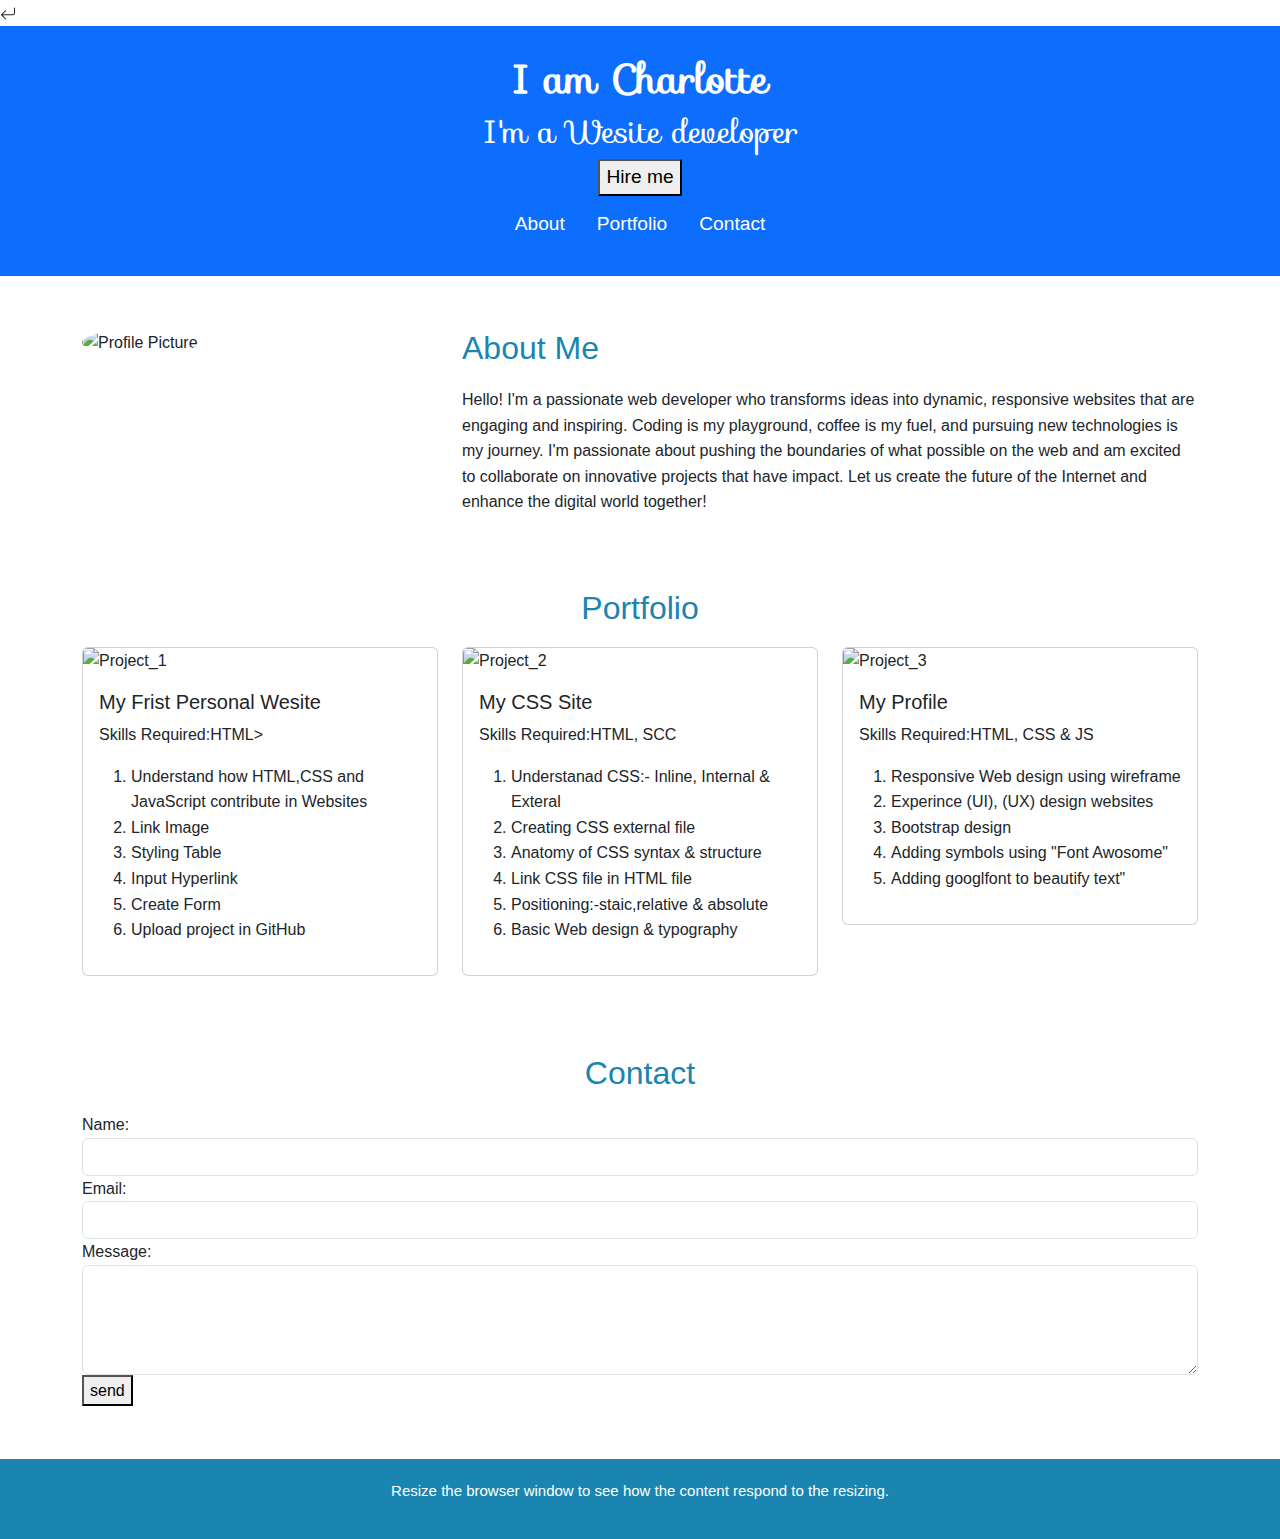
==== index.html @ f2565cda "Add files via upload" ====
<!doctype html>
<html lang="en">
<head>
    <meta charset="utf-8">
    <!--HTML5 introduced a method to let web designers take control over the viewport, through the <meta> tag include the following <meta> viewport element in all your web pages.-->

    <meta name="viewport" content="width=device-width, initial-scale=1.0">
<!--This gives the browser instructions on how to control the page's dimensions and scaling.
The width=device-width part sets the width of the page to follow the screen-width of the device (which will vary depending on the device).
The initial-scale=1.0 part sets the initial zoom level when the page is first loaded by the browser.-->

    <title>My Portfolio</title>
    <!-- Bootstrap CSS -->
    <link href="https://cdn.jsdelivr.net/npm/bootstrap@5.3.3/dist/css/bootstrap.min.css" rel="stylesheet" integrity="sha384-QWTKZyjpPEjISv5WaRU9OFeRpok6YctnYmDr5pNlyT2bRjXh0JMhjY6hW+ALEwIH" crossorigin="anonymous">
    <script src="https://cdn.jsdelivr.net/npm/bootstrap@5.3.3/dist/js/bootstrap.bundle.min.js" integrity="sha384-YvpcrYf0tY3lHB60NNkmXc5s9fDVZLESaAA55NDzOxhy9GkcIdslK1eN7N6jIeHz" crossorigin="anonymous"></script>

     <!-- Latest compiled JavaScript -->
     <svg xmlns="http://www.w3.org/2000/svg" width="16" height="16" fill="currentColor" class="bi bi-arrow-return-left" viewBox="0 0 16 16">
        <path fill-rule="evenodd" d="M14.5 1.5a.5.5 0 0 1 .5.5v4.8a2.5 2.5 0 0 1-2.5 2.5H2.707l3.347 3.346a.5.5 0 0 1-.708.708l-4.2-4.2a.5.5 0 0 1 0-.708l4-4a.5.5 0 1 1 .708.708L2.707 8.3H12.5A1.5 1.5 0 0 0 14 6.8V2a.5.5 0 0 1 .5-.5"/>
      </svg>

    <link rel="stylesheet" href="styles.css">
    
    <link href="https://fonts.googleapis.com/css2?family=Chakra+Petch:ital,wght@0,300;0,400;0,500;0,600;0,700;1,300;1,400;1,500;1,600;1,700&family=Sofia&family=Tangerine:wght@400;700&display=swap" rel="stylesheet">
</head>
<body>
    <header class="bg-primary text-white text-center py-4">
        <h1>I am Charlotte</h1>
        <h3>I'm a Wesite developer</h3>
        <a class="nav-link text-white" href="#contact"><button>Hire me<i class="bi bi-arrow-return-left"></i></button></a><!--Nav-link this button to contact-->
        <nav>
            <ul class="nav justify-content-center">
                <li class="nav-item"><a class="nav-link text-white" href="#about">About</a></li>
                <li class="nav-item"><a class="nav-link text-white" href="#portfolio">Portfolio</a></li>
                <li class="nav-item"><a class="nav-link text-white" href="#contact">Contact</a></li>
            </ul>
        </nav>
    </header>

    <section id="about" class="container my-5">
        <div class="row">
            <div class="col-md-4">
                <img src="images/profile_photo.jpg" height=(100px) alt= "Profile Picture" class="img-fluid rounded-circle">
            </div>
            <div class="col-md-8">
                <h2>About Me</h2>
                <p>Hello! I'm a passionate web developer who transforms ideas into dynamic, responsive websites that are engaging and inspiring. Coding is my playground, coffee is my fuel, and pursuing new technologies is my journey. I'm passionate about pushing the boundaries of what possible on the web and am excited to collaborate on innovative projects that have impact. Let us create the future of the Internet and enhance the digital world together!</p>
            </div>
        </div>
    </section>

    <section id="portfolio" class="container my-5">
        <h2 class="text-center">Portfolio</h2>
        <div class="row">
            <div class="col-md-4">
                <div class="card">
                    <img src="images/Project_1.jpg" class="card-img-top" alt="Project_1">
                    <div class="card-body">
                        <h5 class="card-title">My Frist Personal Wesite</h5>
                        <p class="card-text">Skills Required:HTML></p>
                    <ol>
                        <li>Understand how HTML,CSS and JavaScript contribute in Websites</li>
                        <li>Link Image</li>
                        <li>Styling Table</li> 
                        <li>Input Hyperlink</li>
                        <li>Create Form</li>
                        <li>Upload project in GitHub</li>
                    </ol>
                    </div>
                </div>
            </div>
            <div class="col-md-4">
                <div class="card">
                    <img src="images/project_2.jpg" class="card-img-top" alt="Project_2">
                    <div class="card-body">
                        <h5 class="card-title">My CSS Site</h5>
                        <p class="card-text">Skills Required:HTML, SCC</p>
                        <ol>
                            <li>Understanad CSS:- Inline, Internal & Exteral</li>
                            <li>Creating CSS external file</li>
                            <li>Anatomy of CSS syntax & structure</li>
                            <li>Link CSS file in HTML file</li> 
                            <li>Positioning:-staic,relative & absolute </li>
                            <li>Basic Web design & typography</li>
                        </ol>
                    </div>
                </div>
            </div>
            <div class="col-md-4">
                <div class="card">
                    <img src="images/project_3.jpg" class="card-img-top" alt="Project_3">
                    <div class="card-body">
                        <h5 class="card-title">My Profile</h5>
                        <p class="card-text">Skills Required:HTML, CSS & JS</p>
                        <ol>
                            <li>Responsive Web design using wireframe</li>
                            <li>Experince (UI), (UX) design websites</li> 
                            <li>Bootstrap design</li>
                            <li>Adding symbols using "Font Awosome"</li>
                            <li>Adding googlfont to beautify text"</li>   
                        </ol>
                    </div>
                </div>
            </div>
        </div>
    </section>

    <section id="contact" class="container my-5">
        <h2 class="text-center">Contact</h2>
        <form>
            <div class="form-group">
                <label for="name">Name:</label>
                <input type="text" class="form-control" id="name" name="name" required>
            </div>
            <div class="form-group">
                <label for="email">Email:</label>
                <input type="email" class="form-control" id="email" name="email" required>
            </div>
            <div class="form-group">
                <label for="message">Message:</label>
                <textarea class="form-control" id="message" name="message" rows="4" required></textarea>
            </div class="form-group">
            <button type="send"  onclick="alert('Hello world!')">send</button>

           <!-- <button type="submit" class=">Submit</button>-->
        </form>
    </section>

<footer>

    <p>Resize the browser window to see how the content respond to the resizing.</p>

</footer>   

    <!-- Bootstrap JS and dependencies -->
    <!-- jQuery library -->
    <script src="https://cdn.jsdelivr.net/npm/@popperjs/core@2.11.8/dist/umd/popper.min.js" integrity="sha384-I7E8VVD/ismYTF4hNIPjVp/Zjvgyol6VFvRkX/vR+Vc4jQkC+hVqc2pM8ODewa9r" crossorigin="anonymous"></script>
    <script src="https://cdn.jsdelivr.net/npm/bootstrap@5.3.3/dist/js/bootstrap.min.js" integrity="sha384-0pUGZvbkm6XF6gxjEnlmuGrJXVbNuzT9qBBavbLwCsOGabYfZo0T0to5eqruptLy" crossorigin="anonymous"></script>

 
    

</body>
</html>
---- styles.css ----
body {
    background-image: url(images/background_2.jpg);
    font-family: Arial, sans-serif;
    line-height: 1.6;
}

header {
    background-image: url(images/cover_2.jpg);/*add images to background*/
    background-position: center;
    display: 100%;
    height: 250px;
    padding: 20px;
    text-align: center;
}

header h1 {
    margin-top: 5px;
    font-size: 2.5em;
    font-family: "Sofia", cursive; /*using font characteristi*/
    font-weight: 900;
    font-style: normal; 
}
h3{
    margin-top: 10px;
    font-size: 2em;
    font-family: "Sofia", cursive;
    font-weight: 400;
    font-style: normal; 
}


.nav-link {
    margin-top: 5px;
    font-size: 1.2em;
    /*font-family: "Tangerine", cursive;*/
   /* background-color: rgb(127, 182, 255);*/ /* HTML is a documentation, CSS is a Styling (exteral CSS is good for large and complex website),that add a color bright & layout to make your document more characterful*/                                          
}

section {
    padding: 5px 0;
}

section h2 {
    margin-bottom: 20px;
    color: #1985b0;
}

.card {
    margin-bottom: 20px;
}

img {
    border: radius 10px;
}

form .btn {
    background-color:#09417c;    
    color: white;
}
/* Responsive Design */
/* Media Queries: CSS rules inside @media (max-width: 768px) adjust the styles for screens smaller than 768px, ensuring the design is responsive. This includes reducing padding and font sizes for better readability on smaller screens.*/


@media (max-width: 768px) {
    header {
        padding: 20px 0;
    }

    header h1 {
        font-size: 2em;
    }

    .nav-link {
        font-size: 1em;
    }

    .container {
        padding: 0 15px;
    }

    .card img {
        height: 200px;
        object-fit: cover;
    }
}

footer {
    background-color: #1985b0;
    color: #ffffff;
    text-align: center;
    font-size: 15px;
    padding: 20px;
  }
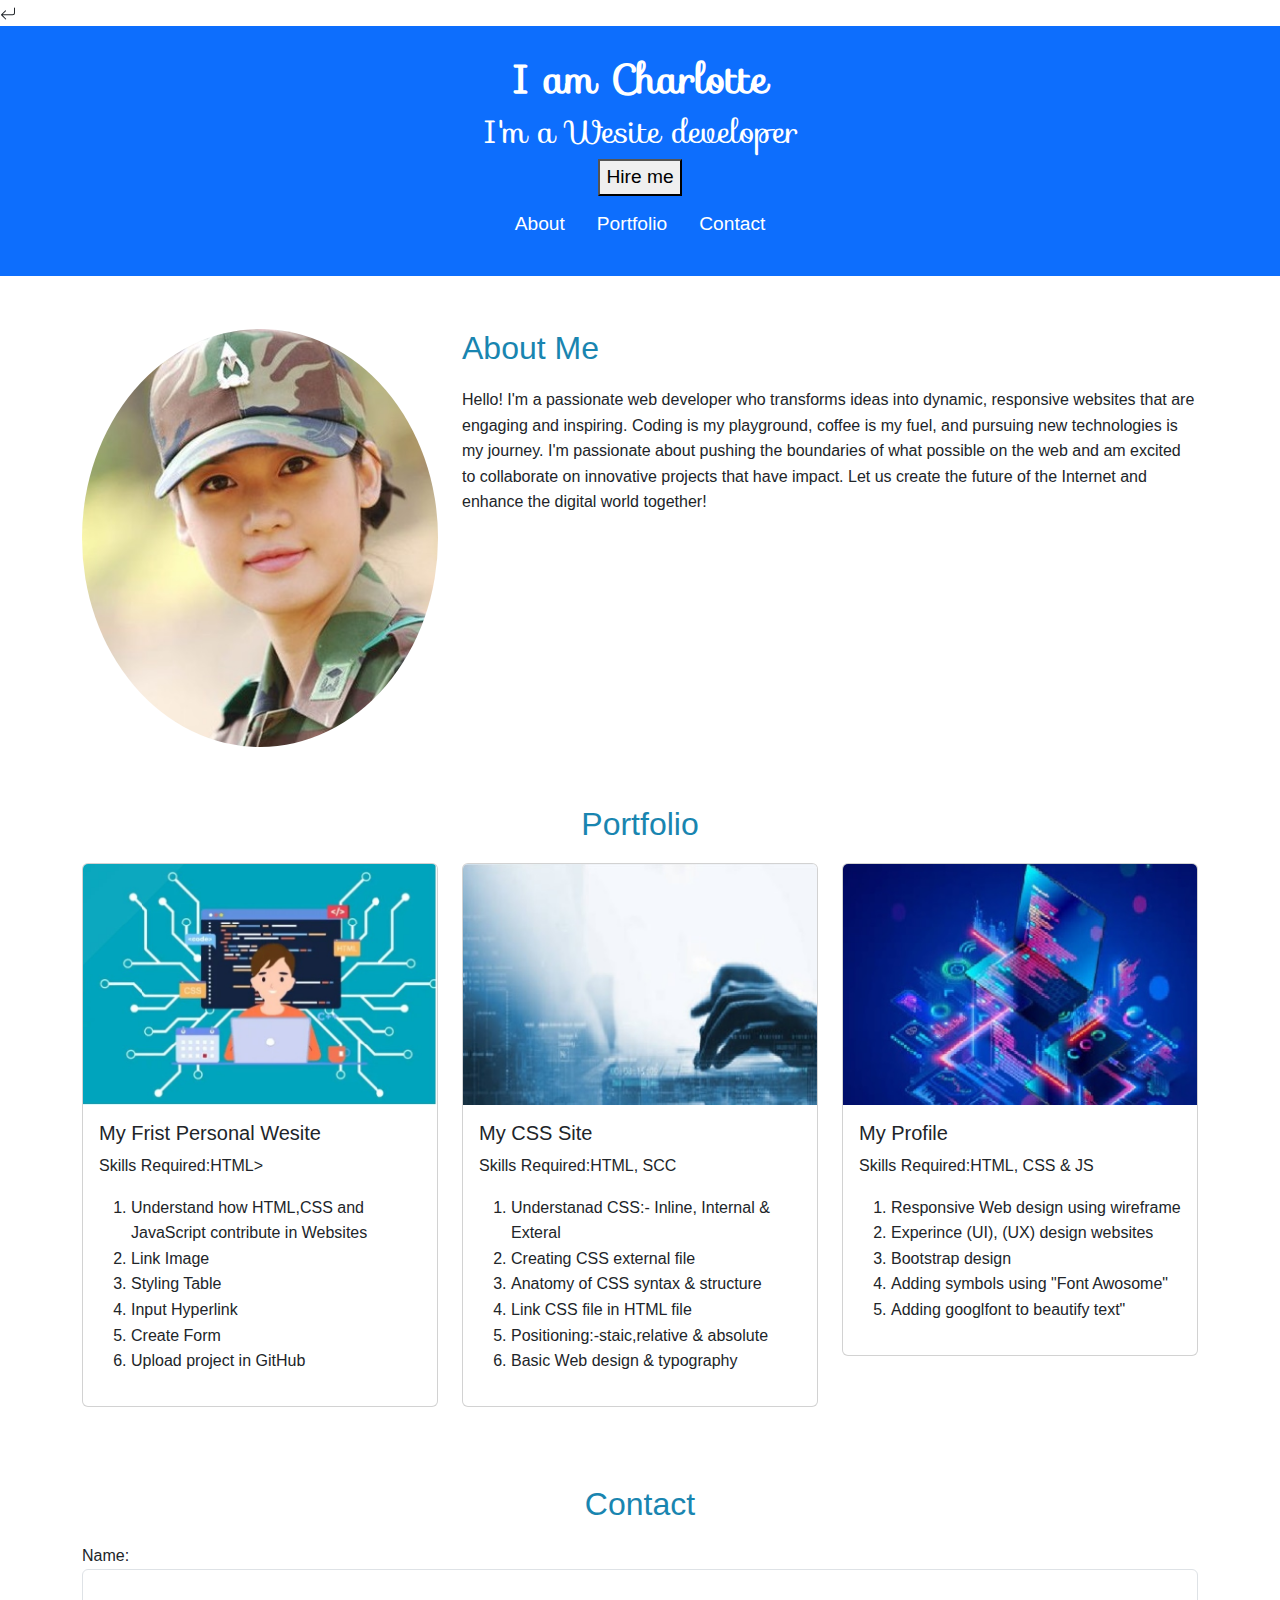
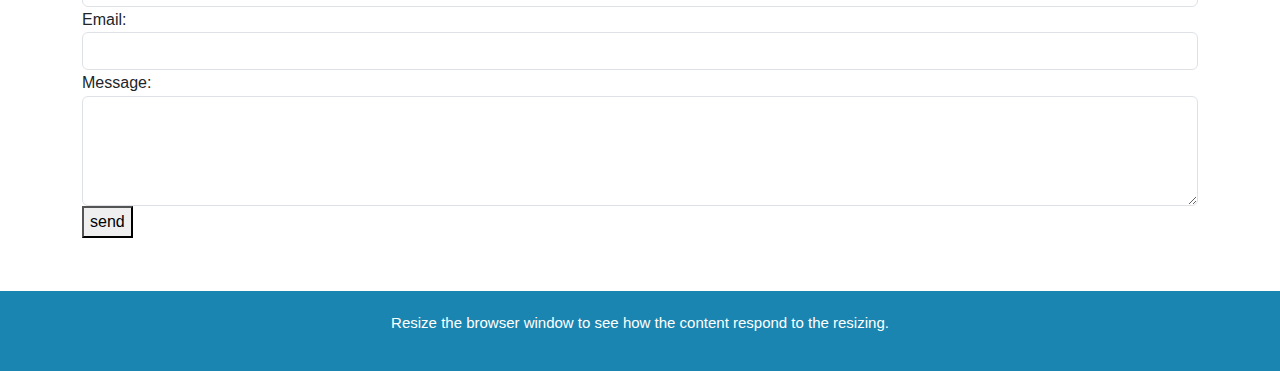
==== commit c89b7d45: "Update index.html" ====
--- a/index.html
+++ b/index.html
@@ -40,7 +40,7 @@
     <section id="about" class="container my-5">
         <div class="row">
             <div class="col-md-4">
-                <img src="images/profile_photo.jpg" height=(100px) alt= "Profile Picture" class="img-fluid rounded-circle">
+                <img src="profile_photo.jpg" height=(100px) alt= "Profile Picture" class="img-fluid rounded-circle">
             </div>
             <div class="col-md-8">
                 <h2>About Me</h2>
@@ -54,7 +54,7 @@
         <div class="row">
             <div class="col-md-4">
                 <div class="card">
-                    <img src="images/Project_1.jpg" class="card-img-top" alt="Project_1">
+                    <img src="Project_1.jpg" class="card-img-top" alt="Project_1">
                     <div class="card-body">
                         <h5 class="card-title">My Frist Personal Wesite</h5>
                         <p class="card-text">Skills Required:HTML></p>
@@ -71,7 +71,7 @@
             </div>
             <div class="col-md-4">
                 <div class="card">
-                    <img src="images/project_2.jpg" class="card-img-top" alt="Project_2">
+                    <img src="project_2.jpg" class="card-img-top" alt="Project_2">
                     <div class="card-body">
                         <h5 class="card-title">My CSS Site</h5>
                         <p class="card-text">Skills Required:HTML, SCC</p>
@@ -88,7 +88,7 @@
             </div>
             <div class="col-md-4">
                 <div class="card">
-                    <img src="images/project_3.jpg" class="card-img-top" alt="Project_3">
+                    <img src="project_3.jpg" class="card-img-top" alt="Project_3">
                     <div class="card-body">
                         <h5 class="card-title">My Profile</h5>
                         <p class="card-text">Skills Required:HTML, CSS & JS</p>
